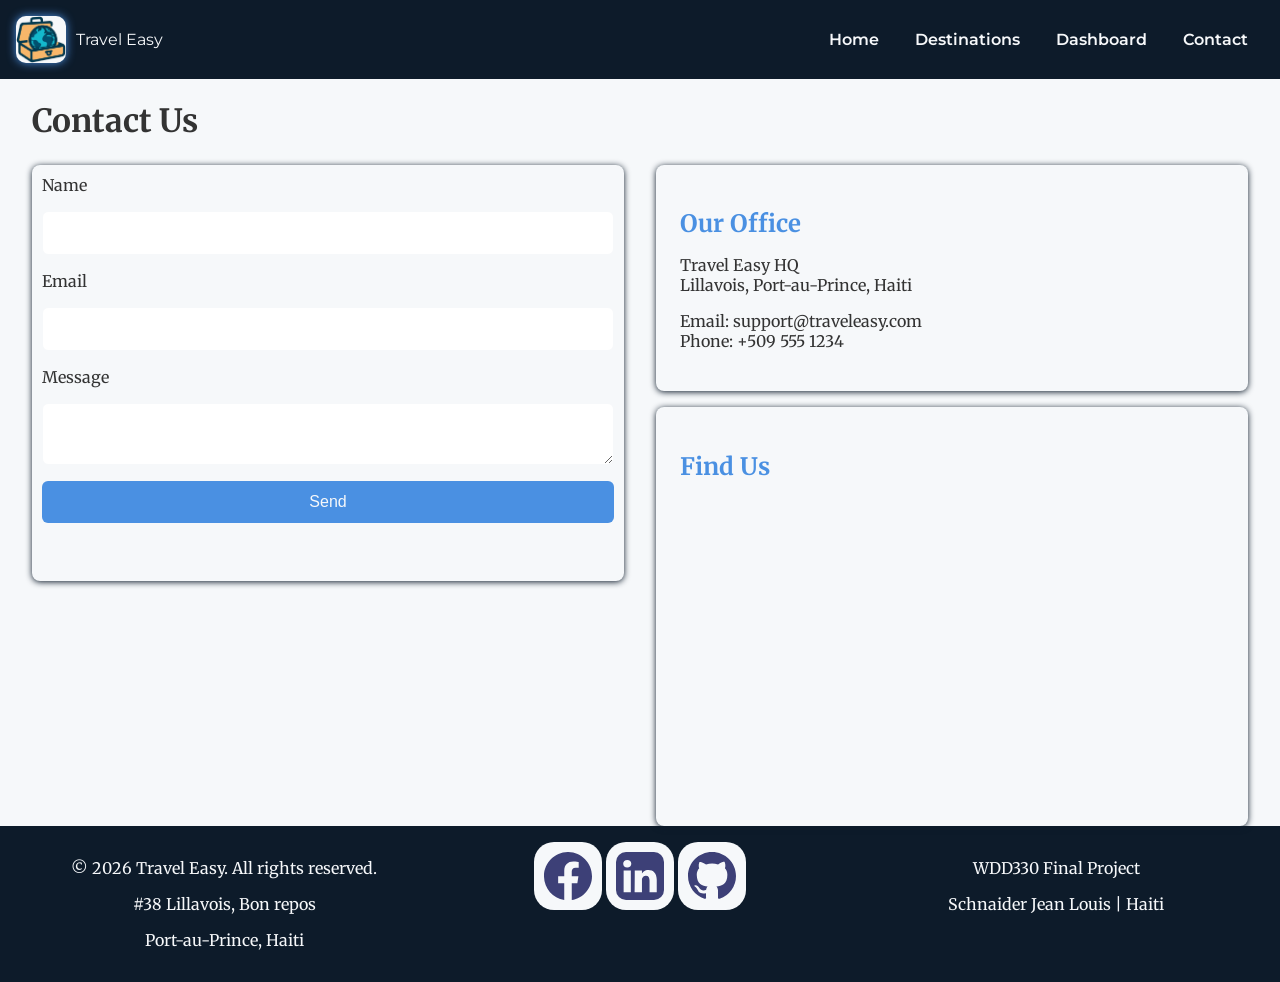
==== contact.html @ 5a3ba5ee "everything look good" ====
<!DOCTYPE html>
<html lang="en">

<head>
    <meta charset="UTF-8">
    <title>Contact Us - Travel Easy</title>
    <link rel="stylesheet" href="styles/index.css">
    <meta name="viewport" content="width=device-width, initial-scale=1.0">
    <script type="module" src="scripts/contact.js"></script>

</head>

<body>
    <!-- Header placeholder -->
    <div class="header"></div>

    <main class="contact-page">
        <h1>Contact Us</h1>

        <!-- Contact Form -->

        <div class="contact-container">
            <form id="contactForm">
                <label for="contactName">Name</label>
                <input type="text" id="contactName" required>
            
                <label for="contactEmail">Email</label>
                <input type="email" id="contactEmail" required>
            
                <label for="contactMessage">Message</label>
                <textarea id="contactMessage" required></textarea>
            
                <button type="submit">Send</button>

                <p id="contactStatus"></p>

            </form>
            
            <!-- Contact Sections -->
            <div class="contact-extra">
                <section class="contact-info">
                    <h2>Our Office</h2>
                    <p>Travel Easy HQ<br>
                        Lillavois, Port-au-Prince, Haiti</p>
                    <p>Email: support@traveleasy.com<br>
                        Phone: +509 555 1234</p>
                </section>
            
                <section class="map">
                    <h2>Find Us</h2>
                    <iframe
                        src="https://www.google.com/maps/embed?pb=!1m14!1m12!1m3!1d7561.796623543839!2d-72.23455044557936!3d18.62364300688566!2m3!1f0!2f0!3f0!3m2!1i1024!2i768!4f13.1!5e0!3m2!1sfr!2sht!4v1771256195654!5m2!1sfr!2sht"
                        style="border:0;" allowfullscreen="" loading="lazy"
                        referrerpolicy="no-referrer-when-downgrade"></iframe>
                </section>
            </div>
        </div>

    </main>

    <!-- Footer placeholder -->
    <div class="footer"></div>

</body>

</html>
---- styles/index.css ----
/* Import fonts */
@import url('https://fonts.googleapis.com/css2?family=Montserrat:wght@400;600&family=Merriweather:wght@400;700&family=Roboto+Mono:wght@400;700&display=swap');

:root {
    /* Colors */
    --primary: #4A90E2;
    /* sky blue */
    --secondary: #f0a868;
    /* sandy beige */
    --tertiary: #0d1b2a;
    /* deep navy */
    --white: #f6f8fa; 
    --text: #333;

    /* Typography */
    --font-heading: 'Montserrat', sans-serif;
    --font-body: 'Merriweather', serif;
    --font-numbers: 'Roboto Mono', monospace;

    /* Spacing & Effects */
    --padding: 1rem;
    --radius: 8px;
    --shadow: 0 2px 6px rgba(0, 0, 0, 0.1);
}

/* General reset */
body {
    margin: 0;
    font-family: var(--font-body);
    color: var(--text);
    background: var(--white);
}

/* Header */
.header {
    display: grid;
    grid-template-columns: auto auto;
    justify-content: space-between;
    align-items: center;
    padding: var(--padding);
    background: var(--tertiary);
    color: var(--white);
    font-family: var(--font-heading);
}
.logo {
  display: flex;
  align-items: center;
}
.logo img {
  width: 50px;
  border-radius: 10px;
  margin-right: 10px;
  box-shadow: 0 0 10px var(--primary);
  background-color: var(--white);
}
.nav a {
  padding: var(--padding);
    color: var(--white);
    text-decoration: none;
    font-weight: 600;
}

.nav a:hover {
    color: var(--secondary);
}

.nav .active {
  color: var(--secondary);
}

#hamburger-btn::before {
  content: "☰";
  color: var(--tertiary);
  font-size: 1.5rem;
}

#hamburger-btn.close::before {
  content: "X";
  color: var(--tertiary);
}

#hamburger-btn {
  background-color: var(--secondary);
  display: none;
}
/* Hero section */
.hero {
  display: grid;
  grid-template-columns: auto;
  width: 100%;
  overflow: hidden;
}

.hero #hero-img {
  grid-column: 1/2;
  grid-row: 1/2;
  width: 100%;
  max-height: 700px;
  object-fit: cover;
  display: block;
}

.hero-text {
  grid-column: 1/2;
  grid-row: 1/2;
  transform: translateY(30%);
  text-shadow: 2px 2px var(--tertiary);
  color: var(--white);
  animation: fadeIn 2s ease-in;
  padding-left: 20px;
}

.hero-text h1 {
    font-size: 2.5rem;
    margin-bottom: 0.5rem;
    font-family: var(--font-heading);
}

.hero-text p {
    font-family: var(--font-body);
    font-size: 1.5rem;
}

/* Hero animation */
@keyframes fadeIn {
    from {
        opacity: 0;
        transform: translateY(20px);
    }

    to {
        opacity: 1;
        transform: translateY(30%);
    }
}

/* Trip form */
.trip-form {
  display: flex;
  flex-wrap: wrap;
  gap: 0.5rem;
  justify-content: center;
  margin-top: 2rem;
  grid-row: 2/3;
  z-index: 1;
}
.trip-form input:focus {
  outline: none;
  border: 3px solid var(--primary);
}

.trip-form input,
.trip-form button {
    padding: 0.7rem;
    border-radius: var(--radius);
    min-width: 180px;
}

.trip-form button {
    background: var(--secondary);
    color: var(--tertiary);
    font-weight: bold;
    cursor: pointer;
    font-family: var(--font-heading);
    transition: transform 0.2s ease, background 0.3s ease;
    border: none;
}

.trip-form button:hover {
    transform: scale(1.05);
    background: var(--primary);
    color: var(--white);
}

/* Features grid */
.features {
    padding: 2rem;
    text-align: center;
}

.features h2 {
    margin-bottom: 1rem;
    font-family: var(--font-heading);
}

.features .grid {
    display: grid;
    grid-template-columns: repeat(auto-fit, minmax(220px, 1fr));
    gap: 1rem;
}
.grid .card {
  text-decoration: none;
  font-size: 1.2rem;
  color: var(--tertiary);
}
.features .card {
    background: var(--white);
    padding: 1.5rem;
    border-radius: var(--radius);
    box-shadow: var(--shadow);
    transition: transform 0.3s, box-shadow 0.3s;
    font-family: var(--font-body);
    cursor: pointer;
}

.features .card:hover {
    transform: translateY(-8px);
    box-shadow: 0 6px 12px rgba(0, 0, 0, 0.2);
}

/* Dashboard preview */

#dashboard {
    padding: 1.5rem;
}

.dashboard-preview {
    background: var(--secondary);
    color: var(--tertiary);
    padding: 2rem;
    text-align: center;
    margin: 2rem auto;
    border-radius: var(--radius);
    box-shadow: var(--shadow);
    font-family: var(--font-numbers);
    max-width: 800px;
    /* keeps it centered and not too wide */
}

.dashboard-preview h2 {
    font-family: var(--font-heading);
    margin-bottom: 1rem;
}
.dashboard-card h3 {
  font-family: var(--font-heading);
  margin-bottom: 0.75rem;
  color: var(--tertiary); /* use deep navy instead of always blue */
}

.dashboard-card:nth-child(odd) {
  background: var(--secondary); /* beige background for variety */
  color: var(--tertiary);
}

.dashboard-card:nth-child(even) {
  background: var(--white);
  color: var(--text);
}

.dashboard-preview #tripSummary {
    margin: 1rem 0;
    font-size: 1.1rem;
}

.dashboard-preview .btn-auth {
    display: inline-block;
    margin-top: 1rem;
    text-decoration: none;
    padding: 0.6rem 1.2rem;
    border-radius: var(--radius);
    font-family: var(--font-heading);
    font-weight: 600;
    transition: background 0.3s ease, transform 0.2s ease;
    background: var(--white);
    color: var(--tertiary);
}

.dashboard-preview .btn-auth:hover {
    background: var(--tertiary);
    transform: scale(1.05);
    color: var(--white)
}

/* ===========================
   DESTINATIONS PAGE
   =========================== */

/* Compact hero section */
.hero-small {
  color: var(--tertiary);
  text-align: center;
  padding: 2rem 1rem;
}

.explore-text {
  max-width: 600px;
  margin: 0 auto;
}

.explore-text h1 {
  font-family: var(--font-heading);
  font-size: 2.5rem;
  margin-bottom: 0.5rem;
}

.explore-text p {
  font-family: var(--font-body);
  font-size: 1.2rem;
  margin-bottom: 0.5rem;
}

/* Explore form */
.explore-form {
  margin-top: 1rem;
  display: flex;
  flex-wrap: wrap;
  gap: 0.5rem;
  justify-content: center;
}

.explore-form input,
.explore-form button {
  padding: 0.7rem;
  border-radius: var(--radius);
  min-width: 160px;
  border: none;
}

.explore-form button {
  color: var(--tertiary);
  background-color: var(--secondary);
  font-weight: bold;
  cursor: pointer;
  font-family: var(--font-heading);
  transition: transform 0.2s ease, background 0.3s ease;
}

.explore-form button:hover {
  transform: scale(1.05);
  background: var(--primary);
}
/* ===========================
   SPOTLIGHT CARDS (horizontal)
   =========================== */

.spotlight-grid {
  display: grid;
  grid-template-columns: 1fr; /* one card per row */
  gap: 2rem;
  margin-top: 2rem;
}

.spotlight-card {
  display: flex;
  flex-direction: row; /* horizontal layout */
  background: var(--white);
  border-radius: var(--radius);
  box-shadow: var(--shadow);
  overflow: hidden;
  transition: transform 0.3s ease;
}

.spotlight-card:hover {
  transform: translateY(-5px);
}

.spotlight-img {
  width: 40%;          /* image takes 40% of card width */
  height: auto;
  object-fit: cover;
}

.spotlight-info {
  flex: 1;             /* text takes remaining space */
  padding: 1.5rem;
  display: flex;
  flex-direction: column;
  justify-content: center;
}

.spotlight-info h3 {
  font-family: var(--font-heading);
  margin-bottom: 0.5rem;
}

.spotlight-info p {
  font-family: var(--font-body);
  margin: 0.3rem 0;
}

/* ===========================
   SEARCH RESULTS
   =========================== */


/* Info card for searched city */
.info-card {
  background: var(--white);
  padding: 1.5rem;
  border-radius: var(--radius);
  box-shadow: var(--shadow);
  text-align: left;
}

.info-card h3 {
  font-family: var(--font-heading);
  margin-bottom: 0.5rem;
}

.info-card p {
  font-family: var(--font-body);
  margin: 0.5rem 0;
}

/* Gallery grid for searched city */
.gallery-grid {
  display: grid;
  grid-template-columns: repeat(auto-fit, minmax(220px, 1fr));
  gap: 1rem;
}

.gallery-card {
  overflow: hidden;
  border-radius: var(--radius);
  box-shadow: var(--shadow);
  transition: transform 0.3s ease;
}

.gallery-card img {
  width: 100%;
  height: 180px;
  object-fit: cover;
  display: block;
}

.gallery-card:hover {
  transform: scale(1.05);
}

/* ===========================
   DASHBOARD PAGE
   =========================== */

.capitalized {
  text-transform: capitalize;
}
.dashboard-grid {
  display: grid;
  grid-template-columns: repeat(auto-fit, minmax(320px, 1fr));
  gap: 1.5rem;
  margin-top: 2rem;
}

.dashboard-card {
  background: var(--white);
  border-radius: var(--radius);
  box-shadow: var(--shadow);
  padding: 1rem;
  transition: transform 0.3s ease, box-shadow 0.3s ease;
}

.dashboard-card:hover {
  transform: translateY(-5px);
  box-shadow: 0 6px 16px rgba(0,0,0,0.15);
}

.dashboard-card h3 {
  font-family: var(--font-heading);
  margin-bottom: 0.75rem;
  color: var(--tertiary);
}

.dashboard-card p,
.dashboard-card li {
  font-family: var(--font-body);
  line-height: 1.4;
  margin: 0.3rem 0;
}

/* Forms inside dashboard cards */
.dashboard-card form {
  display: flex;
  flex-wrap: wrap;
  gap: 0.5rem;
  margin-bottom: 1rem;
}

.dashboard-card input,
.dashboard-card button {
  padding: 0.5rem;
  border-radius: var(--radius);
  border: 1px solid #ddd;
  font-family: var(--font-body);
}

.dashboard-card button {
  background: var(--tertiary);
  color: var(--white);
  cursor: pointer;
  transition: background 0.3s ease;
}

.dashboard-card button:hover {
  background: var(--primary);
  color: var(--tertiary)
}

/* Lists inside cards */
.dashboard-card ul {
  list-style: none;
  padding: 0;
  margin: 0.5rem 0;
}

.dashboard-card li {
  padding: 0.25rem 0;
  border-bottom: 1px solid #eee;
}

/*Weather Info*/
#weatherInfo p:first-of-type{
  font-size: 1.5rem;
  color: var(--tertiary);
  font-family: var(--font-numbers);
}

/* Contact Page */

.contact-container {
  margin: auto 2rem;
  display: grid;
  grid-template-columns: 1fr 1fr;
  gap: 2rem;
  /* side by side */
  align-items: flex-start;
}

.contact-page h1 {
  margin-left: 2rem;
  text-align: left;
  margin-bottom: 1.5rem;
  color: var(--text);
}

.contact-extra {
  display: flex;
  flex-direction: column;
  gap: 1rem;
}

#contactForm {
  display: flex;
  flex-direction: column;
  gap: 1rem;
  background: var(--white);
  border-radius: 8px;
  box-shadow: 0 1px 6px var(--tertiary);
  padding: 10px;
}

#contactForm input,
#contactForm textarea {
  padding: 0.75rem;
  border: 1px solid var(--white);
  border-radius: 6px;
  font-size: 1rem;
}

#contactForm button {
  background: var(--primary);
  color: var(--white);
  border: none;
  padding: 0.75rem;
  border-radius: 6px;
  font-size: 1rem;
  cursor: pointer;
  transition: background 0.3s ease;
}

#contactForm button:hover {
  background: var(--tertiary);
}

#contactStatus {
  margin-top: 1rem;
  text-align: center;
  font-weight: bold;
  color: var(--text);
}

.contact-info,
.map {
  padding: 1.5rem;
  background: var(--white);
  border-radius: 8px;
  box-shadow: 0 1px 6px var(--tertiary);
}

.contact-info h2,
.map h2 {
  margin-bottom: 1rem;
  color: var(--primary);
}

.map iframe{
  width: 100%;
  height: 300px;
}

/* Footer */
.footer {
    background: var(--tertiary);
    color: var(--white);
    text-align: center;
    padding: var(--padding);
    font-family: var(--font-body);
    display: grid;
    grid-template-columns: 1fr 1fr 1fr;
}

.social img {
    background-color: var(--white);
    padding: 10px;
    border-radius: 20px;
}

.social img:hover {
    background-color: var(--secondary);
    text-decoration: none;
}

/* Responsive tweaks */

@media (max-width: 1024px) {

  .hero-text {
    animation: fadeIn 2s ease-in;
    transform: translateY(20%);
  }
  @keyframes fadeIn {
    from {
      opacity: 0;
      transform: translateY(20px);
    } 
    to {
      opacity: 1;
      transform: translateY(20%);
    }
  }
}

@media (max-width: 750px) {

  .hero-text {
    text-align: center;
    font-size: 0.9rem;
    animation: fadeIn 2s ease-in;
    transform: translateY(10%);
  }

  @keyframes fadeIn {
    from {
      opacity: 0;
      transform: translateY(2%);
    }

    to {
      opacity: 1;
      transform: translateY(10%);
    }
  }

  .spotlight-card {
    flex-direction: column;
    /* stack image above text on small screens */
  }

  .spotlight-img {
    width: 100%;
    height: 200px;
  }

  .contact-page .contact-container {
    grid-template-columns: 1fr;
  }

  .dashboard-grid {
    grid-template-columns: 1fr;
  }

  .nav {
    margin-top: 1.5rem;
    display: none;
    grid-row: 2/3;
    grid-column: 1/3;
    width: 100%;
    text-align: center;
  }

  .nav.active {
    display: block;
  }

  .nav a {
    padding: 0;
    width: 100%;
    display: block;
    padding: 10px;
    border: 1px solid var(--text);
  }

  .nav a:hover {
    background-color: var(--tertiary);
  }

  #hamburger-btn {
    display: block;
  }

  .footer {
    display: flex;
    flex-direction: column;
    gap: 15px;
    justify-content: space-around;
    align-items: center;
  }
  
  .social {
    display: flex;
    gap: 15px;
    cursor: pointer;
  }
}
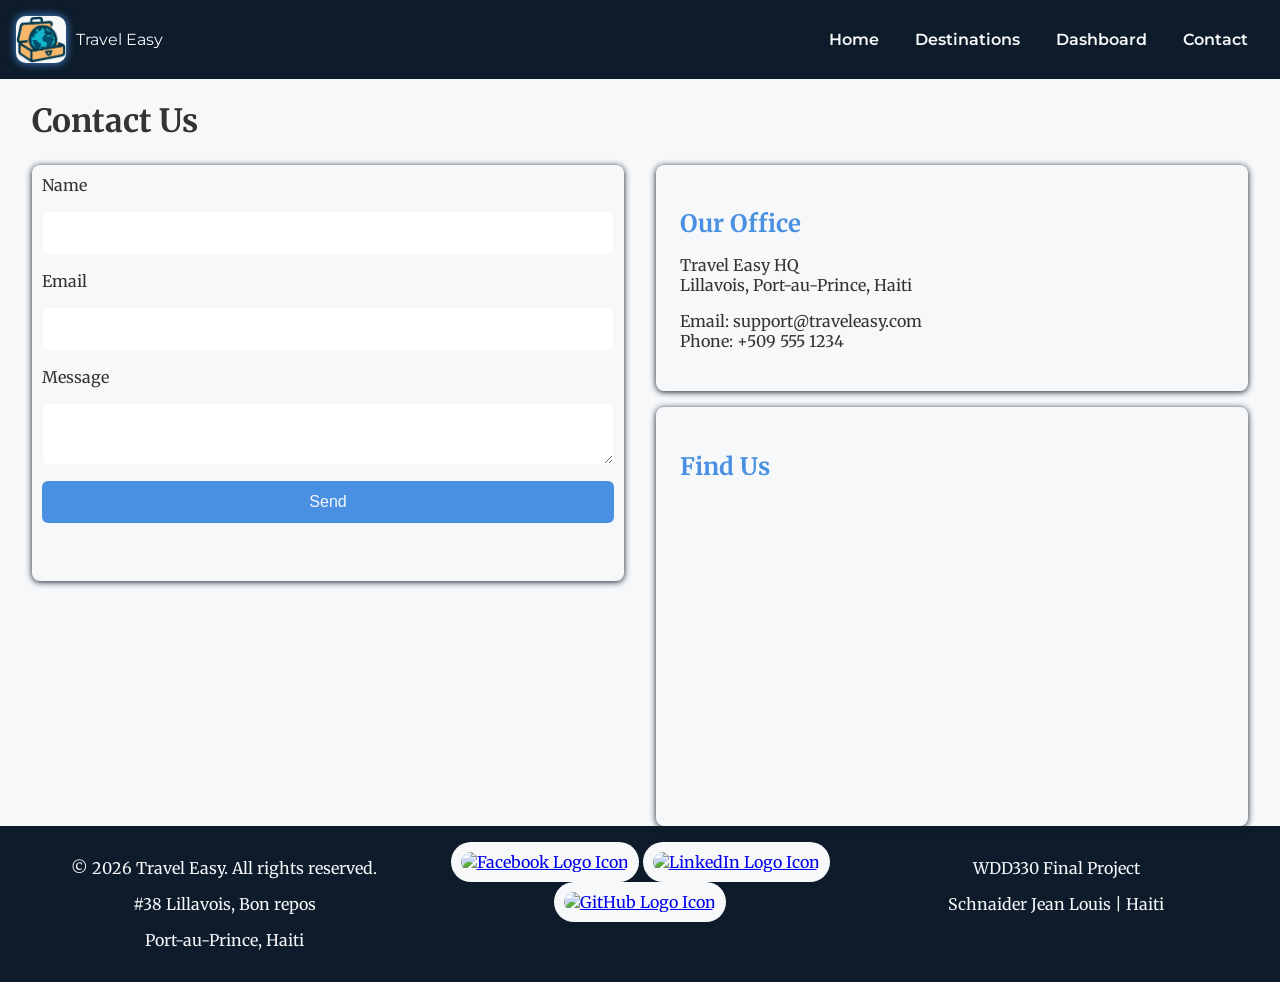
==== commit c8e0ff0b: "format with prettier" ====
--- a/contact.html
+++ b/contact.html
@@ -1,66 +1,74 @@
-<!DOCTYPE html>
+<!doctype html>
 <html lang="en">
+  <head>
+    <meta charset="UTF-8" />
+    <meta name="viewport" content="width=device-width, initial-scale=1.0" />
+    <title>Contact Us - Travel Easy</title>
+    <meta name="viewport" content="width=device-width, initial-scale=1.0" />
+    <meta name="author" content="Jean Louis Schnaider" />
+    <meta
+      name="description"
+      content="Welcome to travel Easy. Travel Easy simplify the process of planning a trip. Keep tracks of your destinations, budgets together in one place, making trip planning more organized and less stressful."
+    />
+    <link rel="icon" href="images/travel-easy.ico" />
+    <link rel="stylesheet" href="styles/index.css" />
+    <script type="module" src="scripts/contact.js"></script>
+  </head>
 
-<head>
-    <meta charset="UTF-8">
-    <title>Contact Us - Travel Easy</title>
-    <link rel="stylesheet" href="styles/index.css">
-    <meta name="viewport" content="width=device-width, initial-scale=1.0">
-    <script type="module" src="scripts/contact.js"></script>
-
-</head>
-
-<body>
+  <body>
     <!-- Header placeholder -->
     <div class="header"></div>
 
     <main class="contact-page">
-        <h1>Contact Us</h1>
+      <h1>Contact Us</h1>
 
-        <!-- Contact Form -->
+      <!-- Contact Form -->
 
-        <div class="contact-container">
-            <form id="contactForm">
-                <label for="contactName">Name</label>
-                <input type="text" id="contactName" required>
-            
-                <label for="contactEmail">Email</label>
-                <input type="email" id="contactEmail" required>
-            
-                <label for="contactMessage">Message</label>
-                <textarea id="contactMessage" required></textarea>
-            
-                <button type="submit">Send</button>
+      <div class="contact-container">
+        <form id="contactForm">
+          <label for="contactName">Name</label>
+          <input type="text" id="contactName" required />
 
-                <p id="contactStatus"></p>
+          <label for="contactEmail">Email</label>
+          <input type="email" id="contactEmail" required />
 
-            </form>
-            
-            <!-- Contact Sections -->
-            <div class="contact-extra">
-                <section class="contact-info">
-                    <h2>Our Office</h2>
-                    <p>Travel Easy HQ<br>
-                        Lillavois, Port-au-Prince, Haiti</p>
-                    <p>Email: support@traveleasy.com<br>
-                        Phone: +509 555 1234</p>
-                </section>
-            
-                <section class="map">
-                    <h2>Find Us</h2>
-                    <iframe
-                        src="https://www.google.com/maps/embed?pb=!1m14!1m12!1m3!1d7561.796623543839!2d-72.23455044557936!3d18.62364300688566!2m3!1f0!2f0!3f0!3m2!1i1024!2i768!4f13.1!5e0!3m2!1sfr!2sht!4v1771256195654!5m2!1sfr!2sht"
-                        style="border:0;" allowfullscreen="" loading="lazy"
-                        referrerpolicy="no-referrer-when-downgrade"></iframe>
-                </section>
-            </div>
+          <label for="contactMessage">Message</label>
+          <textarea id="contactMessage" required></textarea>
+
+          <button type="submit">Send</button>
+
+          <p id="contactStatus"></p>
+        </form>
+
+        <!-- Contact Sections -->
+        <div class="contact-extra">
+          <section class="contact-info">
+            <h2>Our Office</h2>
+            <p>
+              Travel Easy HQ<br />
+              Lillavois, Port-au-Prince, Haiti
+            </p>
+            <p>
+              Email: support@traveleasy.com<br />
+              Phone: +509 555 1234
+            </p>
+          </section>
+
+          <section class="map">
+            <h2>Find Us</h2>
+            <iframe
+              src="https://www.google.com/maps/embed?pb=!1m14!1m12!1m3!1d7561.796623543839!2d-72.23455044557936!3d18.62364300688566!2m3!1f0!2f0!3f0!3m2!1i1024!2i768!4f13.1!5e0!3m2!1sfr!2sht!4v1771256195654!5m2!1sfr!2sht"
+              style="border: 0"
+              allowfullscreen=""
+              loading="lazy"
+              referrerpolicy="no-referrer-when-downgrade"
+            ></iframe>
+          </section>
         </div>
-
+      </div>
     </main>
 
     <!-- Footer placeholder -->
     <div class="footer"></div>
-
-</body>
-
-</html>+  </body>
+</html>
--- a/styles/index.css
+++ b/styles/index.css
@@ -1,46 +1,46 @@
 /* Import fonts */
-@import url('https://fonts.googleapis.com/css2?family=Montserrat:wght@400;600&family=Merriweather:wght@400;700&family=Roboto+Mono:wght@400;700&display=swap');
+@import url("https://fonts.googleapis.com/css2?family=Montserrat:wght@400;600&family=Merriweather:wght@400;700&family=Roboto+Mono:wght@400;700&display=swap");
 
 :root {
-    /* Colors */
-    --primary: #4A90E2;
-    /* sky blue */
-    --secondary: #f0a868;
-    /* sandy beige */
-    --tertiary: #0d1b2a;
-    /* deep navy */
-    --white: #f6f8fa; 
-    --text: #333;
-
-    /* Typography */
-    --font-heading: 'Montserrat', sans-serif;
-    --font-body: 'Merriweather', serif;
-    --font-numbers: 'Roboto Mono', monospace;
-
-    /* Spacing & Effects */
-    --padding: 1rem;
-    --radius: 8px;
-    --shadow: 0 2px 6px rgba(0, 0, 0, 0.1);
+  /* Colors */
+  --primary: #4a90e2;
+  /* sky blue */
+  --secondary: #f0a868;
+  /* sandy beige */
+  --tertiary: #0d1b2a;
+  /* deep navy */
+  --white: #f6f8fa;
+  --text: #333;
+
+  /* Typography */
+  --font-heading: "Montserrat", sans-serif;
+  --font-body: "Merriweather", serif;
+  --font-numbers: "Roboto Mono", monospace;
+
+  /* Spacing & Effects */
+  --padding: 1rem;
+  --radius: 8px;
+  --shadow: 0 2px 6px rgba(0, 0, 0, 0.1);
 }
 
 /* General reset */
 body {
-    margin: 0;
-    font-family: var(--font-body);
-    color: var(--text);
-    background: var(--white);
+  margin: 0;
+  font-family: var(--font-body);
+  color: var(--text);
+  background: var(--white);
 }
 
 /* Header */
 .header {
-    display: grid;
-    grid-template-columns: auto auto;
-    justify-content: space-between;
-    align-items: center;
-    padding: var(--padding);
-    background: var(--tertiary);
-    color: var(--white);
-    font-family: var(--font-heading);
+  display: grid;
+  grid-template-columns: auto auto;
+  justify-content: space-between;
+  align-items: center;
+  padding: var(--padding);
+  background: var(--tertiary);
+  color: var(--white);
+  font-family: var(--font-heading);
 }
 .logo {
   display: flex;
@@ -55,13 +55,13 @@
 }
 .nav a {
   padding: var(--padding);
-    color: var(--white);
-    text-decoration: none;
-    font-weight: 600;
+  color: var(--white);
+  text-decoration: none;
+  font-weight: 600;
 }
 
 .nav a:hover {
-    color: var(--secondary);
+  color: var(--secondary);
 }
 
 .nav .active {
@@ -111,27 +111,27 @@
 }
 
 .hero-text h1 {
-    font-size: 2.5rem;
-    margin-bottom: 0.5rem;
-    font-family: var(--font-heading);
+  font-size: 2.5rem;
+  margin-bottom: 0.5rem;
+  font-family: var(--font-heading);
 }
 
 .hero-text p {
-    font-family: var(--font-body);
-    font-size: 1.5rem;
+  font-family: var(--font-body);
+  font-size: 1.5rem;
 }
 
 /* Hero animation */
 @keyframes fadeIn {
-    from {
-        opacity: 0;
-        transform: translateY(20px);
-    }
-
-    to {
-        opacity: 1;
-        transform: translateY(30%);
-    }
+  from {
+    opacity: 0;
+    transform: translateY(20px);
+  }
+
+  to {
+    opacity: 1;
+    transform: translateY(30%);
+  }
 }
 
 /* Trip form */
@@ -151,42 +151,44 @@
 
 .trip-form input,
 .trip-form button {
-    padding: 0.7rem;
-    border-radius: var(--radius);
-    min-width: 180px;
+  padding: 0.7rem;
+  border-radius: var(--radius);
+  min-width: 180px;
 }
 
 .trip-form button {
-    background: var(--secondary);
-    color: var(--tertiary);
-    font-weight: bold;
-    cursor: pointer;
-    font-family: var(--font-heading);
-    transition: transform 0.2s ease, background 0.3s ease;
-    border: none;
+  background: var(--secondary);
+  color: var(--tertiary);
+  font-weight: bold;
+  cursor: pointer;
+  font-family: var(--font-heading);
+  transition:
+    transform 0.2s ease,
+    background 0.3s ease;
+  border: none;
 }
 
 .trip-form button:hover {
-    transform: scale(1.05);
-    background: var(--primary);
-    color: var(--white);
+  transform: scale(1.05);
+  background: var(--primary);
+  color: var(--white);
 }
 
 /* Features grid */
 .features {
-    padding: 2rem;
-    text-align: center;
+  padding: 2rem;
+  text-align: center;
 }
 
 .features h2 {
-    margin-bottom: 1rem;
-    font-family: var(--font-heading);
+  margin-bottom: 1rem;
+  font-family: var(--font-heading);
 }
 
 .features .grid {
-    display: grid;
-    grid-template-columns: repeat(auto-fit, minmax(220px, 1fr));
-    gap: 1rem;
+  display: grid;
+  grid-template-columns: repeat(auto-fit, minmax(220px, 1fr));
+  gap: 1rem;
 }
 .grid .card {
   text-decoration: none;
@@ -194,42 +196,44 @@
   color: var(--tertiary);
 }
 .features .card {
-    background: var(--white);
-    padding: 1.5rem;
-    border-radius: var(--radius);
-    box-shadow: var(--shadow);
-    transition: transform 0.3s, box-shadow 0.3s;
-    font-family: var(--font-body);
-    cursor: pointer;
+  background: var(--white);
+  padding: 1.5rem;
+  border-radius: var(--radius);
+  box-shadow: var(--shadow);
+  transition:
+    transform 0.3s,
+    box-shadow 0.3s;
+  font-family: var(--font-body);
+  cursor: pointer;
 }
 
 .features .card:hover {
-    transform: translateY(-8px);
-    box-shadow: 0 6px 12px rgba(0, 0, 0, 0.2);
+  transform: translateY(-8px);
+  box-shadow: 0 6px 12px rgba(0, 0, 0, 0.2);
 }
 
 /* Dashboard preview */
 
 #dashboard {
-    padding: 1.5rem;
+  padding: 1.5rem;
 }
 
 .dashboard-preview {
-    background: var(--secondary);
-    color: var(--tertiary);
-    padding: 2rem;
-    text-align: center;
-    margin: 2rem auto;
-    border-radius: var(--radius);
-    box-shadow: var(--shadow);
-    font-family: var(--font-numbers);
-    max-width: 800px;
-    /* keeps it centered and not too wide */
+  background: var(--secondary);
+  color: var(--tertiary);
+  padding: 2rem;
+  text-align: center;
+  margin: 2rem auto;
+  border-radius: var(--radius);
+  box-shadow: var(--shadow);
+  font-family: var(--font-numbers);
+  max-width: 800px;
+  /* keeps it centered and not too wide */
 }
 
 .dashboard-preview h2 {
-    font-family: var(--font-heading);
-    margin-bottom: 1rem;
+  font-family: var(--font-heading);
+  margin-bottom: 1rem;
 }
 .dashboard-card h3 {
   font-family: var(--font-heading);
@@ -248,27 +252,29 @@
 }
 
 .dashboard-preview #tripSummary {
-    margin: 1rem 0;
-    font-size: 1.1rem;
+  margin: 1rem 0;
+  font-size: 1.1rem;
 }
 
 .dashboard-preview .btn-auth {
-    display: inline-block;
-    margin-top: 1rem;
-    text-decoration: none;
-    padding: 0.6rem 1.2rem;
-    border-radius: var(--radius);
-    font-family: var(--font-heading);
-    font-weight: 600;
-    transition: background 0.3s ease, transform 0.2s ease;
-    background: var(--white);
-    color: var(--tertiary);
+  display: inline-block;
+  margin-top: 1rem;
+  text-decoration: none;
+  padding: 0.6rem 1.2rem;
+  border-radius: var(--radius);
+  font-family: var(--font-heading);
+  font-weight: 600;
+  transition:
+    background 0.3s ease,
+    transform 0.2s ease;
+  background: var(--white);
+  color: var(--tertiary);
 }
 
 .dashboard-preview .btn-auth:hover {
-    background: var(--tertiary);
-    transform: scale(1.05);
-    color: var(--white)
+  background: var(--tertiary);
+  transform: scale(1.05);
+  color: var(--white);
 }
 
 /* ===========================
@@ -322,7 +328,9 @@
   font-weight: bold;
   cursor: pointer;
   font-family: var(--font-heading);
-  transition: transform 0.2s ease, background 0.3s ease;
+  transition:
+    transform 0.2s ease,
+    background 0.3s ease;
 }
 
 .explore-form button:hover {
@@ -355,13 +363,13 @@
 }
 
 .spotlight-img {
-  width: 40%;          /* image takes 40% of card width */
+  width: 40%; /* image takes 40% of card width */
   height: auto;
   object-fit: cover;
 }
 
 .spotlight-info {
-  flex: 1;             /* text takes remaining space */
+  flex: 1; /* text takes remaining space */
   padding: 1.5rem;
   display: flex;
   flex-direction: column;
@@ -381,7 +389,6 @@
 /* ===========================
    SEARCH RESULTS
    =========================== */
-
 
 /* Info card for searched city */
 .info-card {
@@ -446,12 +453,14 @@
   border-radius: var(--radius);
   box-shadow: var(--shadow);
   padding: 1rem;
-  transition: transform 0.3s ease, box-shadow 0.3s ease;
+  transition:
+    transform 0.3s ease,
+    box-shadow 0.3s ease;
 }
 
 .dashboard-card:hover {
   transform: translateY(-5px);
-  box-shadow: 0 6px 16px rgba(0,0,0,0.15);
+  box-shadow: 0 6px 16px rgba(0, 0, 0, 0.15);
 }
 
 .dashboard-card h3 {
@@ -492,7 +501,7 @@
 
 .dashboard-card button:hover {
   background: var(--primary);
-  color: var(--tertiary)
+  color: var(--tertiary);
 }
 
 /* Lists inside cards */
@@ -508,7 +517,7 @@
 }
 
 /*Weather Info*/
-#weatherInfo p:first-of-type{
+#weatherInfo p:first-of-type {
   font-size: 1.5rem;
   color: var(--tertiary);
   font-family: var(--font-numbers);
@@ -592,37 +601,36 @@
   color: var(--primary);
 }
 
-.map iframe{
+.map iframe {
   width: 100%;
   height: 300px;
 }
 
 /* Footer */
 .footer {
-    background: var(--tertiary);
-    color: var(--white);
-    text-align: center;
-    padding: var(--padding);
-    font-family: var(--font-body);
-    display: grid;
-    grid-template-columns: 1fr 1fr 1fr;
+  background: var(--tertiary);
+  color: var(--white);
+  text-align: center;
+  padding: var(--padding);
+  font-family: var(--font-body);
+  display: grid;
+  grid-template-columns: 1fr 1fr 1fr;
 }
 
 .social img {
-    background-color: var(--white);
-    padding: 10px;
-    border-radius: 20px;
+  background-color: var(--white);
+  padding: 10px;
+  border-radius: 20px;
 }
 
 .social img:hover {
-    background-color: var(--secondary);
-    text-decoration: none;
+  background-color: var(--secondary);
+  text-decoration: none;
 }
 
 /* Responsive tweaks */
 
 @media (max-width: 1024px) {
-
   .hero-text {
     animation: fadeIn 2s ease-in;
     transform: translateY(20%);
@@ -631,7 +639,7 @@
     from {
       opacity: 0;
       transform: translateY(20px);
-    } 
+    }
     to {
       opacity: 1;
       transform: translateY(20%);
@@ -640,7 +648,6 @@
 }
 
 @media (max-width: 750px) {
-
   .hero-text {
     text-align: center;
     font-size: 0.9rem;
@@ -714,12 +721,10 @@
     justify-content: space-around;
     align-items: center;
   }
-  
+
   .social {
     display: flex;
     gap: 15px;
     cursor: pointer;
   }
 }
-
-  
